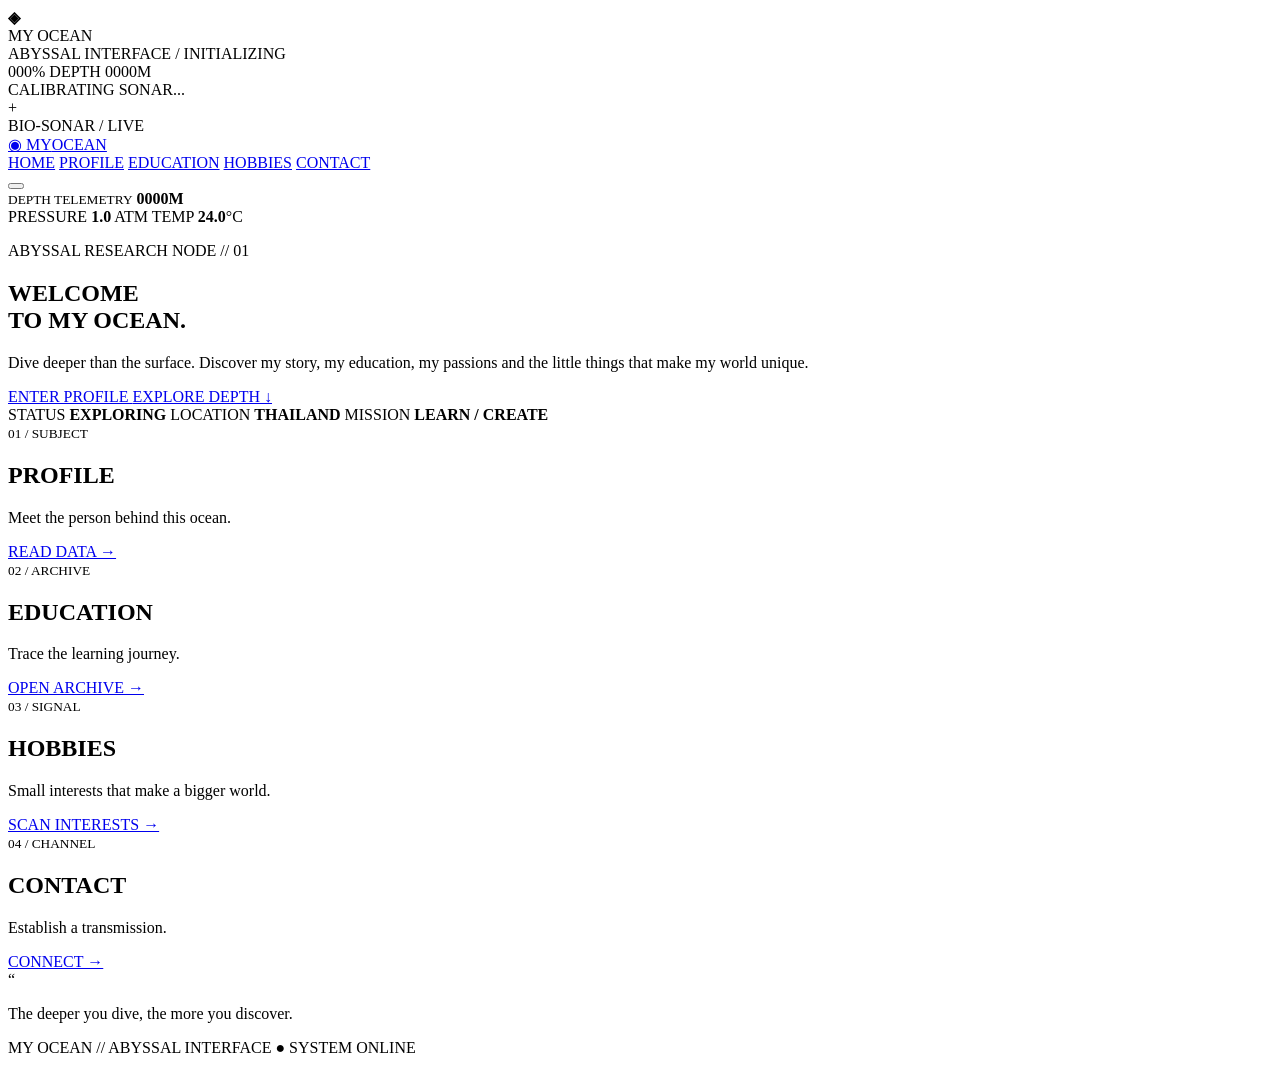
==== index.html @ 4d4e3786 "Rename Index.html to index.html" ====
<!doctype html>
<html lang="th">
<head>
  <meta charset="utf-8">
  <meta name="viewport" content="width=device-width,initial-scale=1">
  <meta name="theme-color" content="#020812">
  <title>MY OCEAN // ABYSSAL INTERFACE</title>
  <link rel="stylesheet" href="style.css">
  <script src="script.js" defer></script>
</head>

<body class="home-page" data-page="HOME">

<div class="loader" aria-hidden="true">
  <div class="loader-noise"></div>

  <div class="loader-core">
    <div class="sonar-loader"><i></i></div>

    <b class="loader-symbol">◈</b>

    <div class="loader-title">MY OCEAN</div>

    <div class="loader-subtitle">
      ABYSSAL INTERFACE / INITIALIZING
    </div>

    <div class="loader-progress">
      <span></span>
    </div>

    <div class="loader-readout">
      <span id="loadPct">000%</span>
      <span id="loadDepth">DEPTH 0000M</span>
    </div>

    <div class="loader-status" id="loadStatus">
      CALIBRATING SONAR...
    </div>
  </div>
</div>

<div class="cursor">
  <div class="cursor-ring"></div>
  <span>+</span>
</div>

<div class="click-layer"></div>

<div class="ocean-world">

  <div class="sunbeams"></div>
  <div class="water-light"></div>
  <div class="deep-fog"></div>
  <div class="marine-snow"></div>
  <div class="bubbles"></div>

  <!-- สิ่งมีชีวิต -->
  <div class="life" aria-hidden="true"></div>
  <div class="large-entity"></div>

  <!-- SONAR -->
  <div class="sonar">
    <div class="sonar-sweep"></div>
    <i class="blip b1"></i>
    <i class="blip b2"></i>
    <i class="blip b3"></i>
    <span class="sonar-label">BIO-SONAR / LIVE</span>
  </div>

  <!-- SCI-FI -->
  <div class="tech-grid"></div>
  <div class="circuits"></div>

</div>

<header>

  <a class="brand" href="index.html">
    <span>◉</span> MY<span>OCEAN</span>
  </a>

  <nav>
    <a class="active" href="index.html">HOME</a>
    <a href="profile.html">PROFILE</a>
    <a href="education.html">EDUCATION</a>
    <a href="hobby.html">HOBBIES</a>
    <a href="contact.html">CONTACT</a>
  </nav>

  <button class="mode" id="themeButton" aria-label="Toggle mode">
    <span></span>
  </button>

</header>

<aside class="depth">

  <small>DEPTH TELEMETRY</small>

  <strong id="depthValue">0000M</strong>

  <div class="depth-track">
    <i></i>
  </div>

  <div class="depth-meta">
    <span>
      PRESSURE <b id="pressure">1.0</b> ATM
    </span>

    <span>
      TEMP <b id="temp">24.0</b>°C
    </span>
  </div>

</aside>

<main>

<section class="hero">

  <p class="eyebrow">
    ABYSSAL RESEARCH NODE // 01
  </p>

  <h1>
    WELCOME<br>
    <span>TO MY OCEAN.</span>
  </h1>

  <p class="lead">
    Dive deeper than the surface.
    Discover my story, my education,
    my passions and the little things
    that make my world unique.
  </p>

  <div class="actions">

    <a class="btn" href="profile.html">
      ENTER PROFILE
    </a>

    <a class="btn ghost" href="#explore">
      EXPLORE DEPTH ↓
    </a>

  </div>

  <div class="telemetry">

    <span>
      STATUS <b>EXPLORING</b>
    </span>

    <span>
      LOCATION <b>THAILAND</b>
    </span>

    <span>
      MISSION <b>LEARN / CREATE</b>
    </span>

  </div>

</section>

<section id="explore" class="cards">

  <article class="ocean-card">
    <small>01 / SUBJECT</small>
    <h2>PROFILE</h2>
    <p>Meet the person behind this ocean.</p>
    <a href="profile.html">READ DATA →</a>
  </article>

  <article class="ocean-card">
    <small>02 / ARCHIVE</small>
    <h2>EDUCATION</h2>
    <p>Trace the learning journey.</p>
    <a href="education.html">OPEN ARCHIVE →</a>
  </article>

  <article class="ocean-card">
    <small>03 / SIGNAL</small>
    <h2>HOBBIES</h2>
    <p>Small interests that make a bigger world.</p>
    <a href="hobby.html">SCAN INTERESTS →</a>
  </article>

  <article class="ocean-card">
    <small>04 / CHANNEL</small>
    <h2>CONTACT</h2>
    <p>Establish a transmission.</p>
    <a href="contact.html">CONNECT →</a>
  </article>

</section>

<section class="quote">
  <span>“</span>
  <p>The deeper you dive, the more you discover.</p>
</section>

</main>

<footer>
  MY OCEAN // ABYSSAL INTERFACE
  <span>● SYSTEM ONLINE</span>
</footer>

</body>
</html>
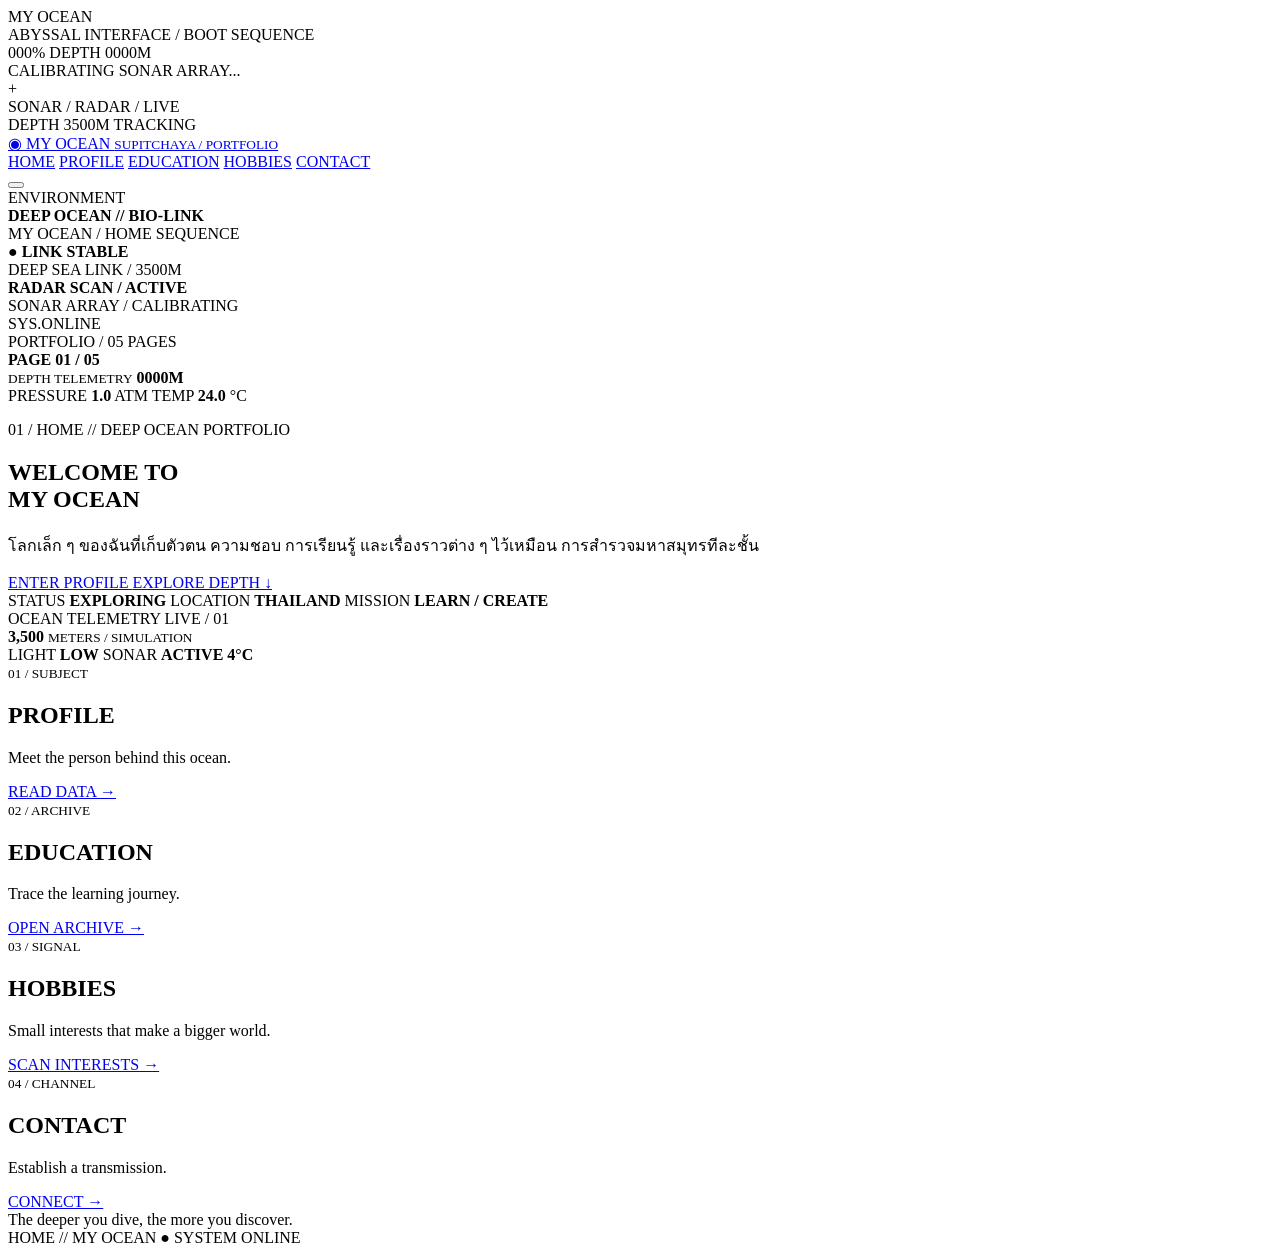
==== commit e96162e8: "Update index.html" ====
--- a/index.html
+++ b/index.html
@@ -1,213 +1,404 @@
 <!doctype html>
 <html lang="th">
 <head>
-  <meta charset="utf-8">
-  <meta name="viewport" content="width=device-width,initial-scale=1">
-  <meta name="theme-color" content="#020812">
-  <title>MY OCEAN // ABYSSAL INTERFACE</title>
-  <link rel="stylesheet" href="style.css">
-  <script src="script.js" defer></script>
+<meta charset="utf-8">
+<meta name="viewport" content="width=device-width,initial-scale=1">
+<meta name="theme-color" content="#020a12">
+<title>MY OCEAN // ABYSSAL INTERFACE</title>
+<link rel="stylesheet" href="style.css">
+<script src="script.js" defer></script>
 </head>
 
-<body class="home-page" data-page="HOME">
-
-<div class="loader" aria-hidden="true">
-  <div class="loader-noise"></div>
-
-  <div class="loader-core">
-    <div class="sonar-loader"><i></i></div>
-
-    <b class="loader-symbol">◈</b>
-
-    <div class="loader-title">MY OCEAN</div>
-
-    <div class="loader-subtitle">
-      ABYSSAL INTERFACE / INITIALIZING
-    </div>
-
-    <div class="loader-progress">
-      <span></span>
-    </div>
-
-    <div class="loader-readout">
-      <span id="loadPct">000%</span>
-      <span id="loadDepth">DEPTH 0000M</span>
-    </div>
-
-    <div class="loader-status" id="loadStatus">
-      CALIBRATING SONAR...
-    </div>
-  </div>
-</div>
-
+<body data-page="HOME">
+
+<!-- ================= LOADING / BOOT ================= -->
+<div class="loader">
+    <div class="loader-grid"></div>
+
+    <div class="loader-core">
+
+        <div class="loader-sonar">
+            <i class="loader-ring"></i>
+            <i class="loader-blip"></i>
+        </div>
+
+        <div class="loader-title">MY OCEAN</div>
+
+        <div class="loader-subtitle">
+            ABYSSAL INTERFACE / BOOT SEQUENCE
+        </div>
+
+        <div class="loader-progress">
+            <span></span>
+        </div>
+
+        <div class="loader-readout">
+            <span id="loadPct">000%</span>
+            <span id="loadDepth">DEPTH 0000M</span>
+        </div>
+
+        <div class="loader-status" id="loadStatus">
+            CALIBRATING SONAR ARRAY...
+        </div>
+
+    </div>
+</div>
+
+
+<!-- ================= CURSOR ================= -->
 <div class="cursor">
-  <div class="cursor-ring"></div>
-  <span>+</span>
-</div>
-
-<div class="click-layer"></div>
-
+    <div class="cursor-ring"></div>
+    <span>+</span>
+</div>
+
+
+<!-- ================= OCEAN WORLD ================= -->
 <div class="ocean-world">
 
-  <div class="sunbeams"></div>
-  <div class="water-light"></div>
-  <div class="deep-fog"></div>
-  <div class="marine-snow"></div>
-  <div class="bubbles"></div>
-
-  <!-- สิ่งมีชีวิต -->
-  <div class="life" aria-hidden="true"></div>
-  <div class="large-entity"></div>
-
-  <!-- SONAR -->
-  <div class="sonar">
-    <div class="sonar-sweep"></div>
-    <i class="blip b1"></i>
-    <i class="blip b2"></i>
-    <i class="blip b3"></i>
-    <span class="sonar-label">BIO-SONAR / LIVE</span>
-  </div>
-
-  <!-- SCI-FI -->
-  <div class="tech-grid"></div>
-  <div class="circuits"></div>
-
-</div>
-
+    <div class="sunbeams"></div>
+    <div class="water-light"></div>
+    <div class="deep-fog"></div>
+    <div class="marine-snow"></div>
+    <div class="bubbles"></div>
+    <div class="terrain"></div>
+
+    <div class="tech-grid"></div>
+    <div class="circuits"></div>
+    <div class="circuit-lines"></div>
+    <div class="scanline"></div>
+
+    <!-- creatures + coral are generated by JS -->
+
+    <div class="sonar">
+
+        <div class="sonar-sweep"></div>
+
+        <i class="sonar-center"></i>
+
+        <i class="blip b1"></i>
+        <i class="blip b2"></i>
+        <i class="blip b3"></i>
+
+        <span class="sonar-label">
+            SONAR / RADAR / LIVE
+        </span>
+
+        <div class="sonar-readout">
+            <span>DEPTH 3500M</span>
+            <span>TRACKING</span>
+        </div>
+
+    </div>
+
+</div>
+
+
+<!-- ================= HEADER ================= -->
 <header>
 
-  <a class="brand" href="index.html">
-    <span>◉</span> MY<span>OCEAN</span>
-  </a>
-
-  <nav>
-    <a class="active" href="index.html">HOME</a>
-    <a href="profile.html">PROFILE</a>
-    <a href="education.html">EDUCATION</a>
-    <a href="hobby.html">HOBBIES</a>
-    <a href="contact.html">CONTACT</a>
-  </nav>
-
-  <button class="mode" id="themeButton" aria-label="Toggle mode">
-    <span></span>
-  </button>
+    <a class="brand" href="index.html">
+
+        <span class="brand-mark">◉</span>
+
+        <span class="brand-text">
+            MY OCEAN
+            <small>SUPITCHAYA / PORTFOLIO</small>
+        </span>
+
+    </a>
+
+
+    <nav>
+
+        <a class="active" href="index.html">HOME</a>
+
+        <a href="profile.html">PROFILE</a>
+
+        <a href="education.html">EDUCATION</a>
+
+        <a href="hobby.html">HOBBIES</a>
+
+        <a href="contact.html">CONTACT</a>
+
+    </nav>
+
+
+    <div class="mode-wrap">
+
+        <button
+            class="mode"
+            id="themeButton"
+            aria-label="Switch mode">
+
+            <span></span>
+
+        </button>
+
+    </div>
 
 </header>
 
+
+<!-- ================= HUD ================= -->
+
+<div class="mode-readout">
+    <span>ENVIRONMENT</span>
+    <br>
+    <b id="modeLabel">DEEP OCEAN // BIO-LINK</b>
+</div>
+
+
+<div class="hud-corner hud-tl">
+    MY OCEAN / HOME SEQUENCE
+    <br>
+    <b>● LINK STABLE</b>
+</div>
+
+
+<div class="hud-corner hud-tr">
+    DEEP SEA LINK / 3500M
+    <br>
+    <b>RADAR SCAN / ACTIVE</b>
+</div>
+
+
+<div class="hud-corner hud-bl">
+    SONAR ARRAY / CALIBRATING
+    <br>
+    SYS.ONLINE
+</div>
+
+
+<div class="hud-corner hud-br">
+    PORTFOLIO / 05 PAGES
+    <br>
+    <b>PAGE 01 / 05</b>
+</div>
+
+
+<!-- ================= DEPTH ================= -->
+
 <aside class="depth">
 
-  <small>DEPTH TELEMETRY</small>
-
-  <strong id="depthValue">0000M</strong>
-
-  <div class="depth-track">
-    <i></i>
-  </div>
-
-  <div class="depth-meta">
+    <small>DEPTH TELEMETRY</small>
+
+    <strong id="depthValue">
+        0000M
+    </strong>
+
+    <div class="depth-track">
+        <i></i>
+    </div>
+
+    <div class="depth-meta">
+
+        <span>
+            PRESSURE
+            <b id="pressure">1.0</b>
+            ATM
+        </span>
+
+        <span>
+            TEMP
+            <b id="temp">24.0</b>
+            °C
+        </span>
+
+    </div>
+
+</aside>
+
+
+<!-- ================= MAIN ================= -->
+
+<main>
+
+<section class="hero">
+
+    <div class="hero-copy">
+
+        <p class="eyebrow">
+            01 / HOME // DEEP OCEAN PORTFOLIO
+        </p>
+
+        <h1>
+            WELCOME TO
+            <br>
+            <span>MY OCEAN</span>
+        </h1>
+
+        <p class="lead">
+            โลกเล็ก ๆ ของฉันที่เก็บตัวตน ความชอบ
+            การเรียนรู้ และเรื่องราวต่าง ๆ ไว้เหมือน
+            การสำรวจมหาสมุทรทีละชั้น
+        </p>
+
+        <div class="actions">
+
+            <a class="btn" href="profile.html">
+                ENTER PROFILE
+            </a>
+
+            <a class="btn ghost" href="#explore">
+                EXPLORE DEPTH ↓
+            </a>
+
+        </div>
+
+        <div class="telemetry">
+
+            <span>
+                STATUS
+                <b>EXPLORING</b>
+            </span>
+
+            <span>
+                LOCATION
+                <b>THAILAND</b>
+            </span>
+
+            <span>
+                MISSION
+                <b>LEARN / CREATE</b>
+            </span>
+
+        </div>
+
+    </div>
+
+
+    <aside class="hero-console reveal">
+
+        <div class="console-top">
+            <span>OCEAN TELEMETRY</span>
+            <span>LIVE / 01</span>
+        </div>
+
+        <div class="console-depth">
+
+            <strong>3,500</strong>
+
+            <small>
+                METERS / SIMULATION
+            </small>
+
+        </div>
+
+        <div class="console-bottom">
+
+            <span>
+                LIGHT
+                <b>LOW</b>
+            </span>
+
+            <span>
+                SONAR
+                <b>ACTIVE</b>
+            </span>
+
+            <span>
+                <b>4°C</b>
+            </span>
+
+        </div>
+
+    </aside>
+
+</section>
+
+
+<!-- ================= EXPLORE ================= -->
+
+<section id="explore" class="cards">
+
+    <article class="ocean-card reveal">
+
+        <small>01 / SUBJECT</small>
+
+        <h2>PROFILE</h2>
+
+        <p>
+            Meet the person behind this ocean.
+        </p>
+
+        <a href="profile.html">
+            READ DATA →
+        </a>
+
+    </article>
+
+
+    <article class="ocean-card reveal">
+
+        <small>02 / ARCHIVE</small>
+
+        <h2>EDUCATION</h2>
+
+        <p>
+            Trace the learning journey.
+        </p>
+
+        <a href="education.html">
+            OPEN ARCHIVE →
+        </a>
+
+    </article>
+
+
+    <article class="ocean-card reveal">
+
+        <small>03 / SIGNAL</small>
+
+        <h2>HOBBIES</h2>
+
+        <p>
+            Small interests that make a bigger world.
+        </p>
+
+        <a href="hobby.html">
+            SCAN INTERESTS →
+        </a>
+
+    </article>
+
+
+    <article class="ocean-card reveal">
+
+        <small>04 / CHANNEL</small>
+
+        <h2>CONTACT</h2>
+
+        <p>
+            Establish a transmission.
+        </p>
+
+        <a href="contact.html">
+            CONNECT →
+        </a>
+
+    </article>
+
+</section>
+
+
+<section class="quote panel reveal">
+
+    The deeper you dive,
+    the more you discover.
+
+</section>
+
+</main>
+
+
+<footer>
+
+    HOME // MY OCEAN
+
     <span>
-      PRESSURE <b id="pressure">1.0</b> ATM
+        ● SYSTEM ONLINE
     </span>
 
-    <span>
-      TEMP <b id="temp">24.0</b>°C
-    </span>
-  </div>
-
-</aside>
-
-<main>
-
-<section class="hero">
-
-  <p class="eyebrow">
-    ABYSSAL RESEARCH NODE // 01
-  </p>
-
-  <h1>
-    WELCOME<br>
-    <span>TO MY OCEAN.</span>
-  </h1>
-
-  <p class="lead">
-    Dive deeper than the surface.
-    Discover my story, my education,
-    my passions and the little things
-    that make my world unique.
-  </p>
-
-  <div class="actions">
-
-    <a class="btn" href="profile.html">
-      ENTER PROFILE
-    </a>
-
-    <a class="btn ghost" href="#explore">
-      EXPLORE DEPTH ↓
-    </a>
-
-  </div>
-
-  <div class="telemetry">
-
-    <span>
-      STATUS <b>EXPLORING</b>
-    </span>
-
-    <span>
-      LOCATION <b>THAILAND</b>
-    </span>
-
-    <span>
-      MISSION <b>LEARN / CREATE</b>
-    </span>
-
-  </div>
-
-</section>
-
-<section id="explore" class="cards">
-
-  <article class="ocean-card">
-    <small>01 / SUBJECT</small>
-    <h2>PROFILE</h2>
-    <p>Meet the person behind this ocean.</p>
-    <a href="profile.html">READ DATA →</a>
-  </article>
-
-  <article class="ocean-card">
-    <small>02 / ARCHIVE</small>
-    <h2>EDUCATION</h2>
-    <p>Trace the learning journey.</p>
-    <a href="education.html">OPEN ARCHIVE →</a>
-  </article>
-
-  <article class="ocean-card">
-    <small>03 / SIGNAL</small>
-    <h2>HOBBIES</h2>
-    <p>Small interests that make a bigger world.</p>
-    <a href="hobby.html">SCAN INTERESTS →</a>
-  </article>
-
-  <article class="ocean-card">
-    <small>04 / CHANNEL</small>
-    <h2>CONTACT</h2>
-    <p>Establish a transmission.</p>
-    <a href="contact.html">CONNECT →</a>
-  </article>
-
-</section>
-
-<section class="quote">
-  <span>“</span>
-  <p>The deeper you dive, the more you discover.</p>
-</section>
-
-</main>
-
-<footer>
-  MY OCEAN // ABYSSAL INTERFACE
-  <span>● SYSTEM ONLINE</span>
 </footer>
 
 </body>
